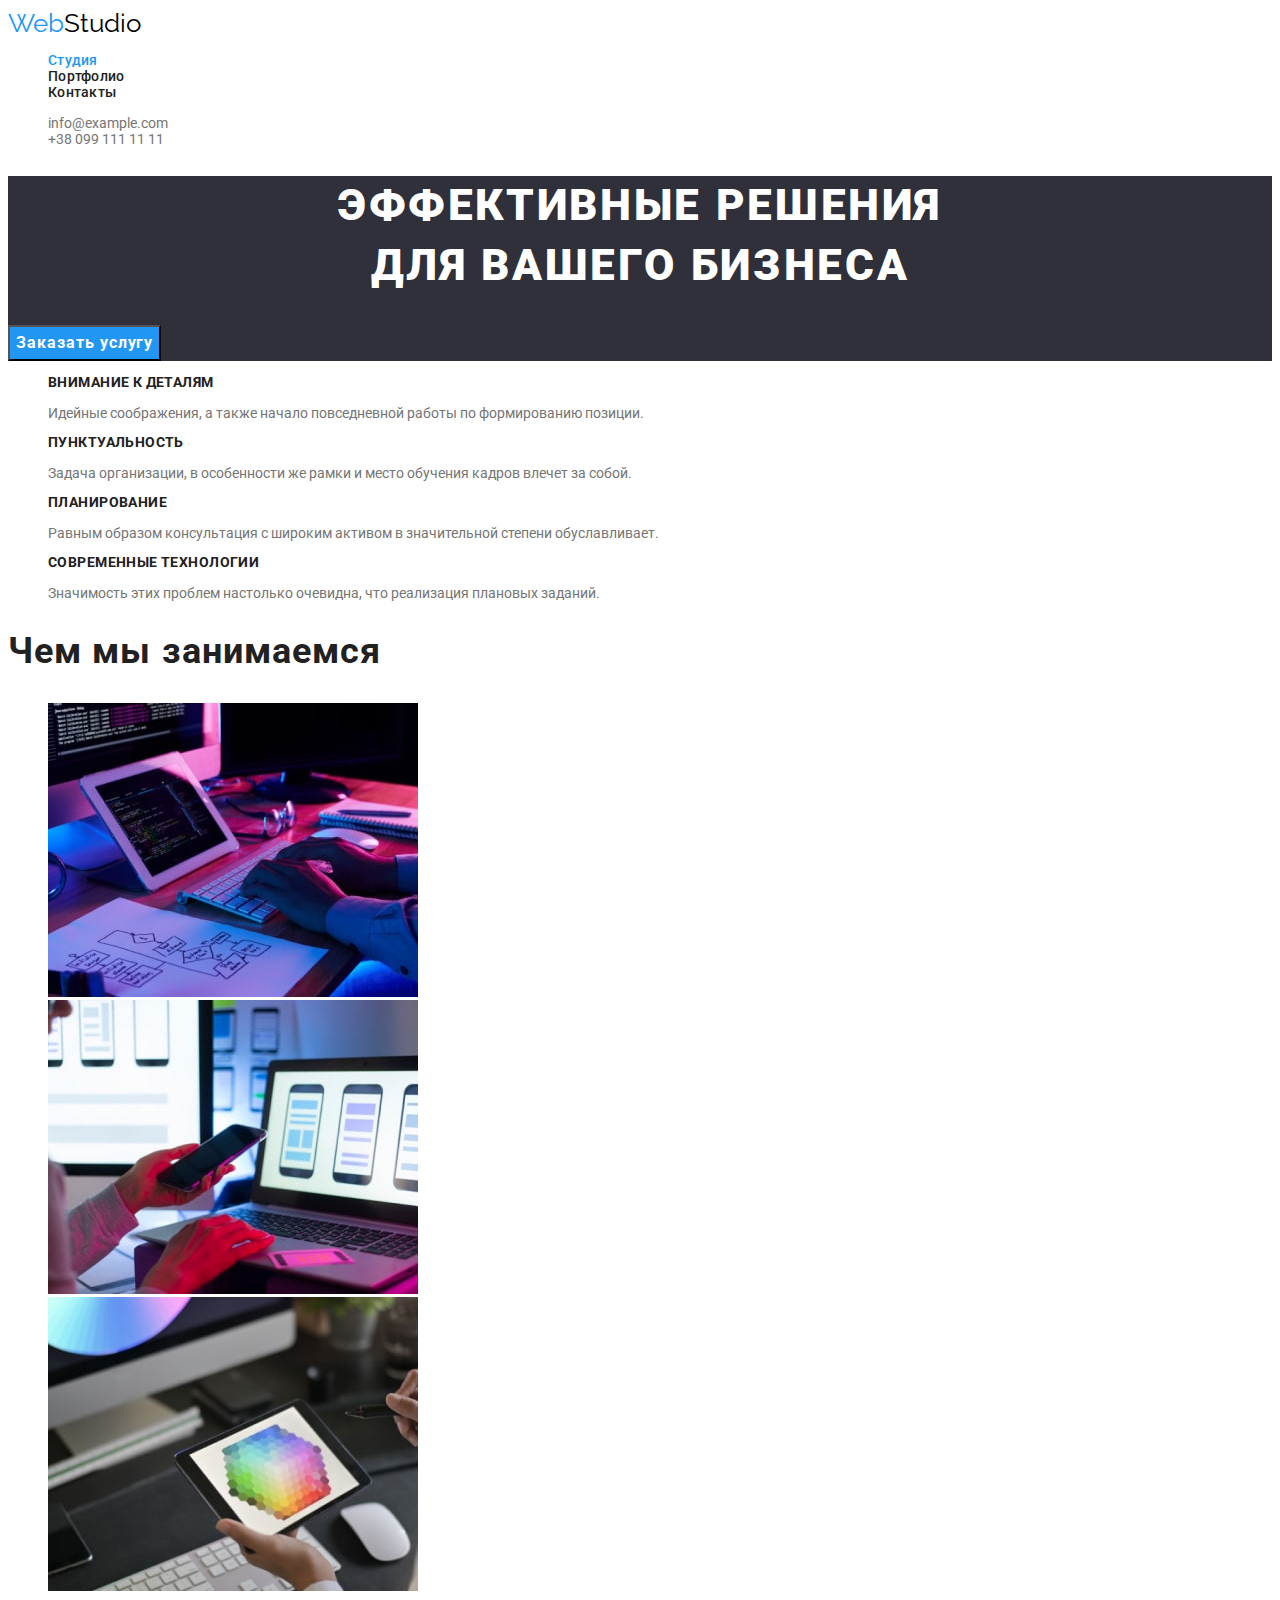
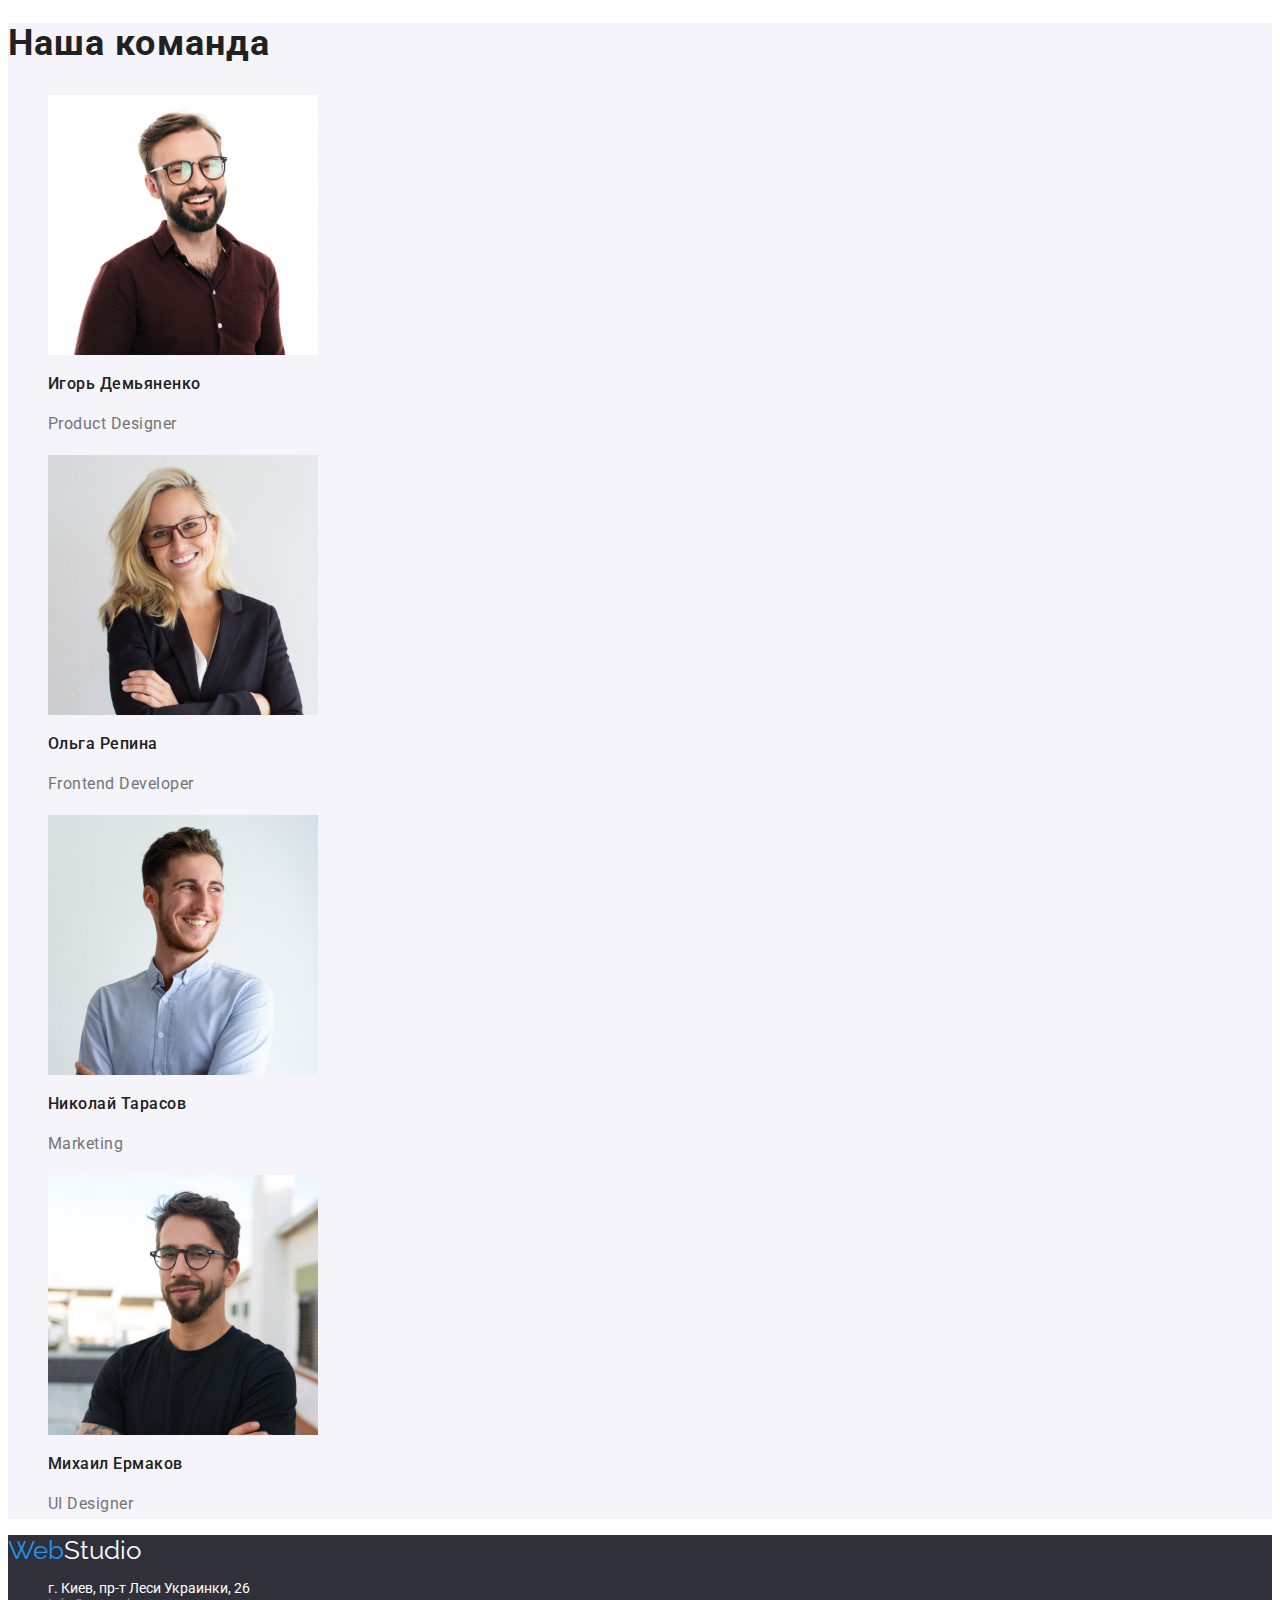
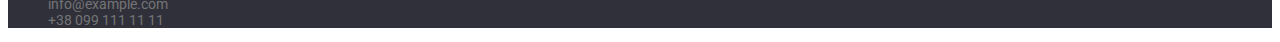
==== index.html @ 63ef331a "Початок роботи з Домашнім завданням № 3" ====
<!DOCTYPE html>
<html lang="ru">
  <!-------- Цей файл є домашнім завданням № 2--------------->
  <head>
    <meta charset="UTF-8" />
    <meta http-equiv="X-UA-Compatible" content="IE=edge" />
    <meta name="viewport" content="width=device-width, initial-scale=1.0" />
    <link rel="preconnect" href="https://fonts.googleapis.com" />
    <link rel="preconnect" href="https://fonts.gstatic.com" crossorigin />
    <link
      href="https://fonts.googleapis.com/css2?family=Raleway:wght@700&family=Roboto:wght@400;500;700;900&display=swap"
      rel="stylesheet"
    />
    <!-- <link rel="stylesheet" href="./css/reset.css" /> -->
    <link
      rel="stylesheet"
      href="https://github.com/sindresorhus/modern-normalize/blob/main/modern-normalize.css"
    />
    <link rel="stylesheet" href="./css/styles.css" />
    <title>WebStudio</title>
  </head>
  <body>
    <!-------------------- Шапка ------------------------>
    <header>
      <nav>
        <a class="logo" href="./index.html" lang="en"
          >Web<span class="logo-bl">Studio</span></a
        >
        <ul class="site-navigatioin">
          <li>
            <a href="./index.html" class="link link-studio current">Студия</a>
          </li>
          <li>
            <a href="./portfolio.html" class="link link-portfolio">Портфолио</a>
          </li>
          <li>
            <a href="#contacts" class="link link-contacts">Контакты</a>
          </li>
        </ul>
      </nav>
      <ul class="list">
        <li>
          <a href="mailto:info@example.com" class="link link-mail"
            >info@example.com</a
          >
        </li>
        <li>
          <a href="tel:+380991111111" class="link link-tel"
            >+38 099 111 11 11</a
          >
        </li>
      </ul>
    </header>
    <!------------- Основний контент ------------------>
    <main>
      <section class="hero">
        <h1 class="title title-hero">
          Эффективные решения<br />для вашего бизнеса
        </h1>
        <button type="button" class="btn-text">Заказать услугу</button>
      </section>
      <!-- Секція особенности -->
      <section class="features">
        <h2 class="hidden-title">Особенности</h2>
        <ul class="features-list list">
          <li>
            <h3 class="features-list-title">Внимание к деталям</h3>
            <p>
              Идейные соображения, а также начало повседневной работы по
              формированию позиции.
            </p>
          </li>
          <li>
            <h3 class="features-list-title">Пунктуальность</h3>
            <p>
              Задача организации, в особенности же рамки и место обучения кадров
              влечет за собой.
            </p>
          </li>
          <li>
            <h3 class="features-list-title">Планирование</h3>
            <p>
              Равным образом консультация с широким активом в значительной
              степени обуславливает.
            </p>
          </li>
          <li>
            <h3 class="features-list-title">Современные технологии</h3>
            <p>
              Значимость этих проблем настолько очевидна, что реализация
              плановых заданий.
            </p>
          </li>
        </ul>
      </section>
      <!---------------------------- Секція Чим ми займаємось ------------------------------>
      <section class="our-work">
        <h2 class="we-intereses">Чем мы занимаемся</h2>
        <ul class="list">
          <li>
            <img
              src="./images/img-1-min.jpg"
              alt="Специалист набирает текст на клавиатуре"
              width="370"
            />
          </li>
          <li>
            <img
              src="./images/img-2-min.jpg"
              alt="Специалист на ноутбуке создает приложение для мобильних устройств"
              width="370"
            />
          </li>
          <li>
            <img
              src="./images/img-3-min.jpg"
              alt="Специалист держит в руке планшетное устройство с изображением цветовой палитры"
              width="370"
            />
          </li>
        </ul>
      </section>
      <!----------------------------- Секція Наша команда--------------------------- -->
      <section class="our-team">
        <h2 class="our-team-text">Наша команда</h2>
        <ul class="list">
          <li>
            <img
              src="./images/img-igor-min.jpg"
              alt="Фотокарточка Игоря Демьяненко"
              width="270"
            />
            <h3 class="name-person">Игорь Демьяненко</h3>
            <p class="position" lang="en">Product Designer</p>
          </li>
          <li>
            <img
              src="./images/img-olga-min.jpg"
              alt="Фотокарточка Ольги Репиной"
              width="270"
            />
            <h3 class="name-person">Ольга Репина</h3>
            <p class="position" lang="en">Frontend Developer</p>
          </li>
          <li>
            <img
              src="./images/img-nikolaj-min.jpg"
              alt="Фотокарточка Николая Тарасова"
              width="270"
            />
            <h3 class="name-person">Николай Тарасов</h3>
            <p class="position" lang="en">Marketing</p>
          </li>
          <li>
            <img
              src="./images/img-miha-min.jpg"
              alt="Фотокарточка Михаила Ермакова"
              width="270"
            />
            <h3 class="name-person">Михаил Ермаков</h3>
            <p class="position" lang="en">UI Designer</p>
          </li>
        </ul>
      </section>
    </main>
    <!---------------------------------- Підвал з контакатами ----------------------------->
    <footer class="footer-site">
      <a class="logo" href="./index.html"
        >Web<span class="logo-wh">Studio</span></a
      >

      <address id="contacts" class="current">
        <ul class="list-contacts list">
          <li>
            <a
              href="https://www.google.com/maps/place/%D0%B1%D1%83%D0%BB%D1%8C%D0%B2%D0%B0%D1%80+%D0%9B%D0%B5%D1%81%D1%96+%D0%A3%D0%BA%D1%80%D0%B0%D1%97%D0%BD%D0%BA%D0%B8,+26,+%D0%9A%D0%B8%D1%97%D0%B2,+02000/@50.4265807,30.5361971,17z/data=!3m1!4b1!4m5!3m4!1s0x40d4cf0e033ecbe9:0x57a4dffefec77da0!8m2!3d50.4265807!4d30.5383858"
              target="_blank"
              rel="noopener, noreferrer"
              class="link link-map"
              >г. Киев, пр-т Леси Украинки, 26</a
            >
          </li>
          <li>
            <a href="mailto:info@example.com" class="link link-mail"
              >info@example.com</a
            >
          </li>
          <li>
            <a href="tel:+380991111111" class="link link-tel"
              >+38 099 111 11 11</a
            >
          </li>
        </ul>
      </address>
    </footer>
  </body>
</html>
---- css/styles.css ----
body {
  font-family: "Roboto", sans-serif;
  color: var(--basic-text);
  background-color: var(--color-logo-wh);
  font-size: 14px;
}

.hidden-title {
  width: 1px;
  height: 1px;
  overflow: hidden;
  margin: 0;
  opacity: 0;
  margin-top: -1px;
}

:root {
  --accent-color: #2196f3;
  --color-logo-bl: #000000;
  --color-logo-wh: #ffffff;
  --color-title: #212121;
  --basic-text: #757575;
  --color-background: #2f303a;
  --background-wh: #f5f4fa;
}

.logo {
  color: var(--accent-color);
  font-family: "Raleway", sans-serif;
  font-size: 26px;
  line-height: 1.19;
  text-decoration: none;
}

.logo-bl {
  color: var(--color-logo-bl);
}

.logo-wh {
  color: var(--color-logo-wh);
}

.site-navigatioin {
  list-style: none;
  font-weight: 500;
  font-size: 14px;
  line-height: 1.14;
  letter-spacing: 0.02em;
}

.link-studio,
.link-portfolio,
.link-contacts {
  color: var(--color-title);
}

.list {
  list-style: none;
  text-decoration: none;
}

.link {
  text-decoration: none;
  font-style: normal;
}

.link:hover,
.link:focus {
  color: var(--accent-color);
}

.link:corner-present(link) {
  color-adjust: var(--accent-color);
}

.link:current(link) {
  color: var(--accent-color);
}

.link-tel,
.link-mail {
  color: var(--basic-text);
}

/* Подвал сайта */

.footer-site {
  background-color: #2f303a;
}

.link-map {
  color: #ffffff;
}

.current {
  color: var(--accent-color);
}

.hero {
  background-color: var(--color-background);
}

.title-hero {
  color: var(--color-logo-wh);
  font-weight: 900;
  font-size: 44px;
  line-height: 1.36;
  text-align: center;
  letter-spacing: 0.06em;
  text-transform: uppercase;
}

.btn-text {
  background-color: var(--accent-color);
  color: var(--color-logo-wh);
  font-family: inherit;
  font-weight: 700;
  font-size: 16px;
  line-height: 1.87;
  letter-spacing: 0.06em;
  cursor: pointer;
}

.features-list-title {
  font-weight: 700;
  font-size: 14px;
  line-height: 1.14;
  letter-spacing: 0.03em;
  text-transform: uppercase;
  color: var(--color-title);
}

.we-intereses,
.our-team-text {
  font-weight: 700;
  font-size: 36px;
  line-height: 1.16;
  letter-spacing: 0.03em;
  color: var(--color-title);
}

.our-team {
  background-color: var(--background-wh);
}

.name-person {
  font-weight: 500;
  font-size: 16px;
  line-height: 1.19;
  letter-spacing: 0.03em;
  color: var(--color-title);
}

.position {
  font-size: 16px;
  line-height: 1.87;
  letter-spacing: 0.03em;
}

/*            Портфолио                */

.btn-filter {
  font-family: inherit;
  font-weight: 500;
  font-size: 16px;
  line-height: 1.62;
  text-align: center;
  letter-spacing: 0.03em;
  cursor: pointer;
  color: var(--color-title);
}

.btn-filter:hover,
.btn-filter:focus {
  color: var(--color-logo-wh);
  background-color: var(--accent-color);
}

.btn-text:hover,
.btn-text:focus {
  color: var(--color-logo-wh);
  background-color: #188ce8;
}

.name-project {
  font-size: 18px;
  line-height: 2;
  letter-spacing: 0.06em;
  color: var(--color-title);
}

.type-project {
  font-size: 16px;
  line-height: 1.87;
  letter-spacing: 0.03em;
  color: var(--basic-text);
}
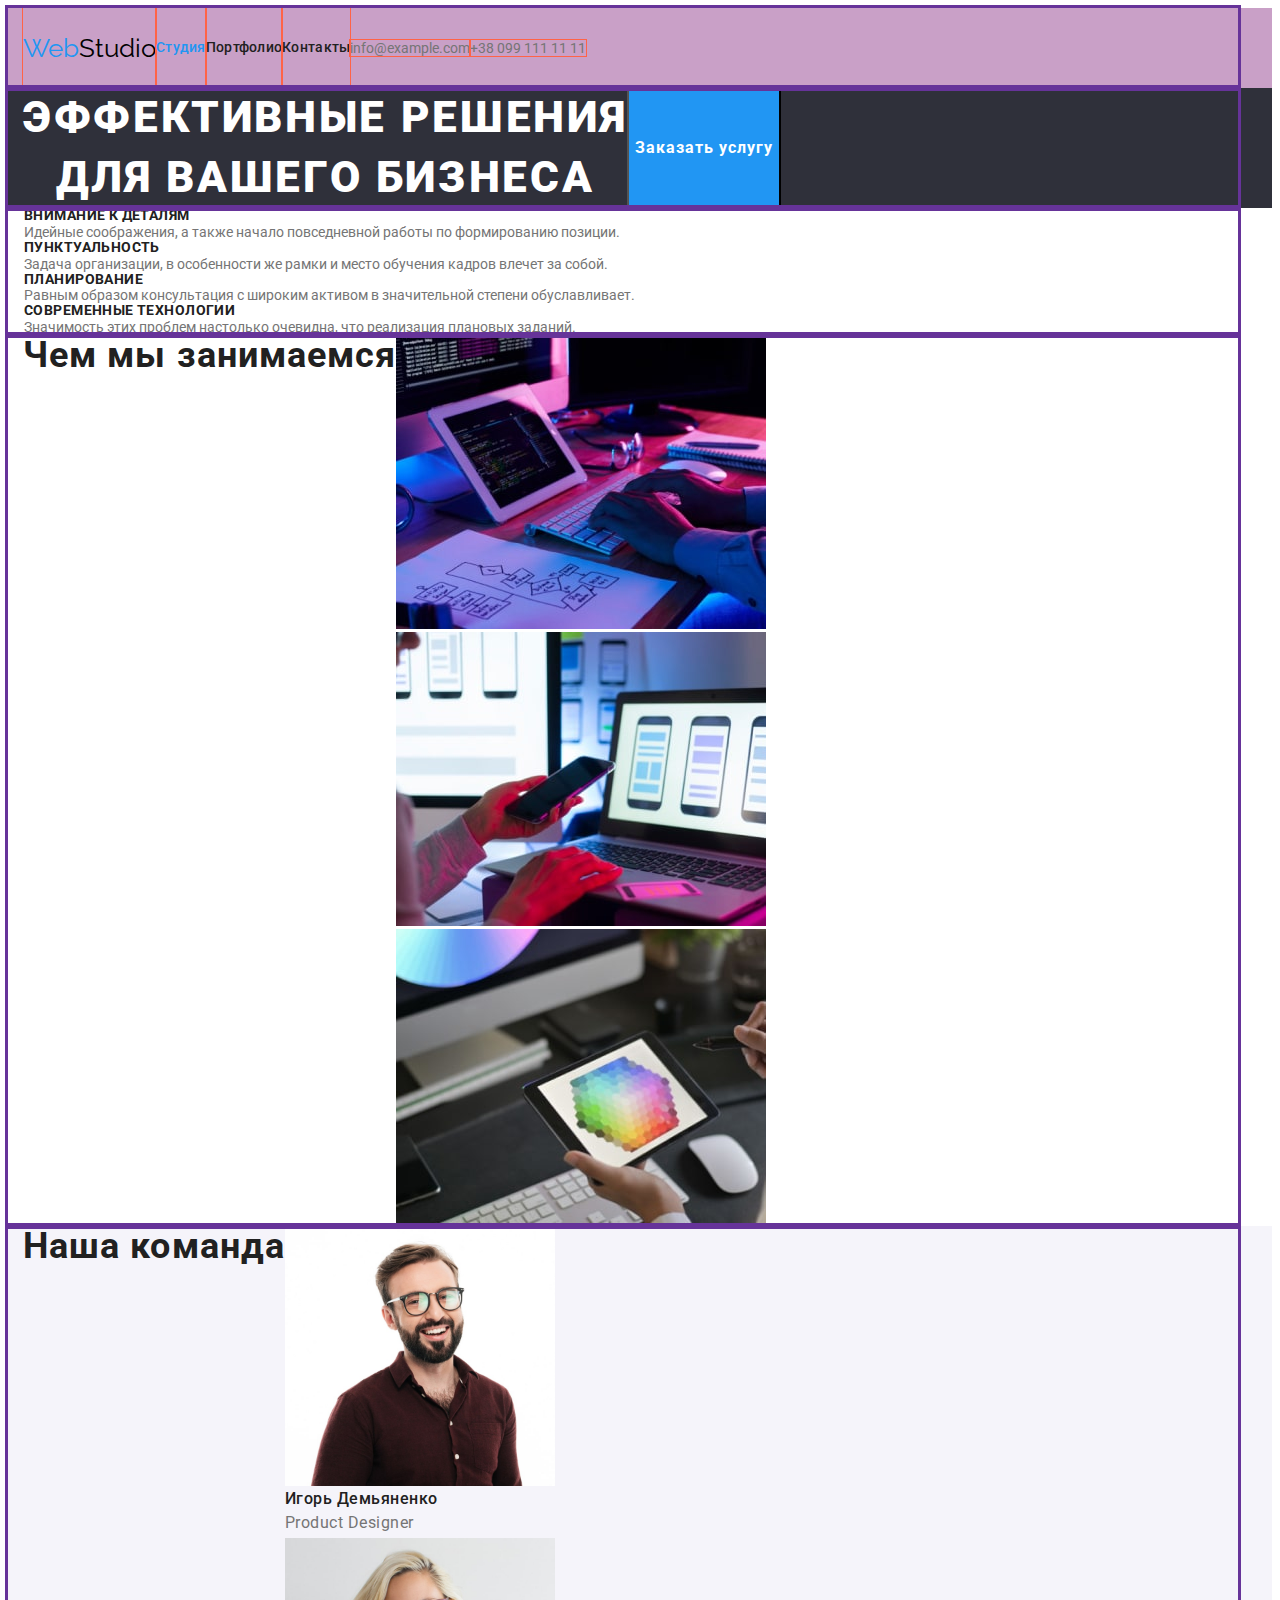
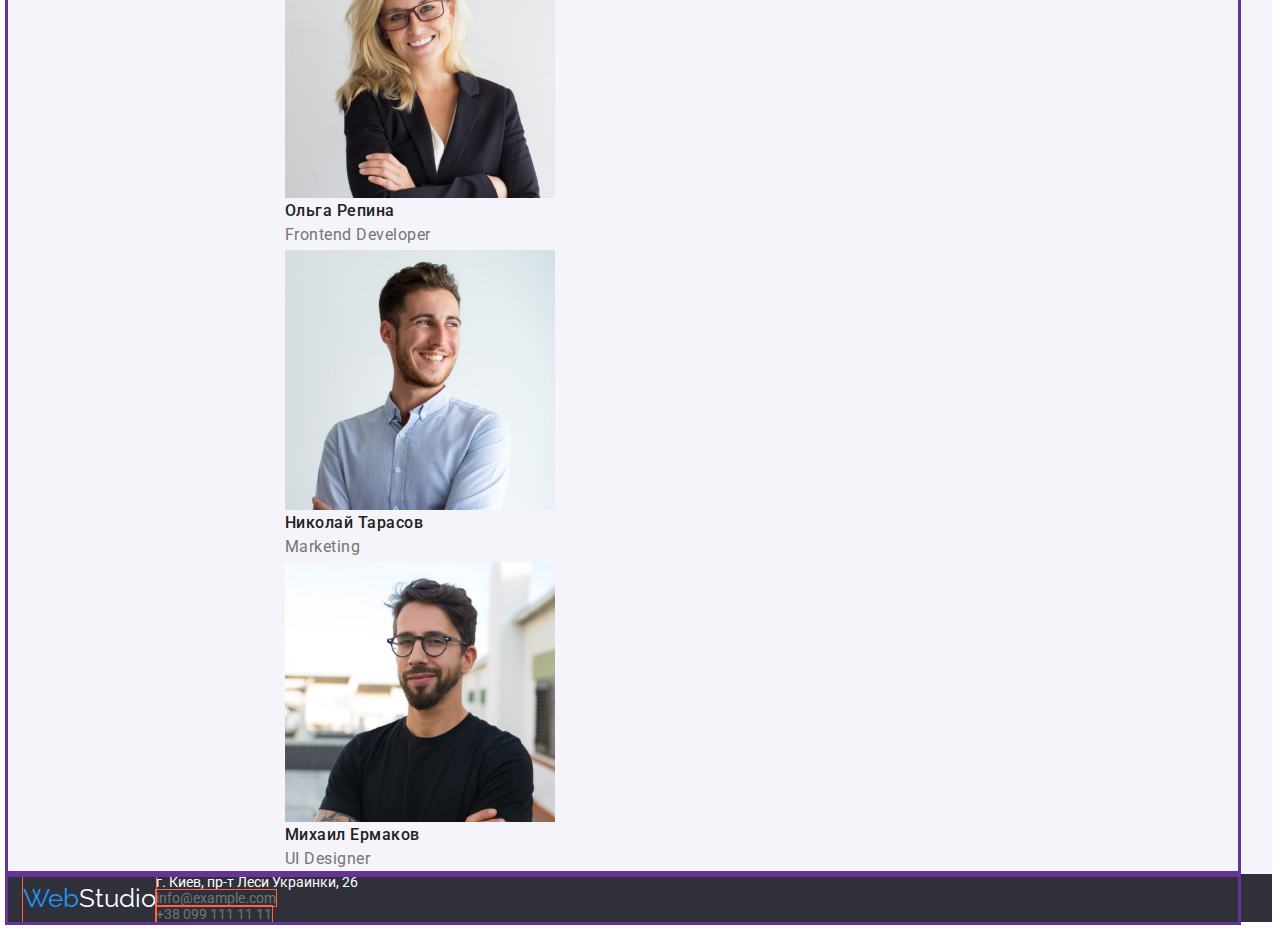
==== commit 01310054: "DZ 3 v. 1.0" ====
--- a/index.html
+++ b/index.html
@@ -1,6 +1,6 @@
 <!DOCTYPE html>
 <html lang="ru">
-  <!-------- Цей файл є домашнім завданням № 2--------------->
+  <!-- Цей файл є домашнім завданням № 3-->
   <head>
     <meta charset="UTF-8" />
     <meta http-equiv="X-UA-Compatible" content="IE=edge" />
@@ -14,172 +14,37 @@
     <!-- <link rel="stylesheet" href="./css/reset.css" /> -->
     <link
       rel="stylesheet"
-      href="https://github.com/sindresorhus/modern-normalize/blob/main/modern-normalize.css"
+      href="https://cdnjs.cloudflare.com/ajax/libs/modern-normalize/1.1.0/modern-normalize.min.css"
+      integrity="sha512-wpPYUAdjBVSE4KJnH1VR1HeZfpl1ub8YT/NKx4PuQ5NmX2tKuGu6U/JRp5y+Y8XG2tV+wKQpNHVUX03MfMFn9Q=="
+      crossorigin="anonymous"
+      referrerpolicy="no-referrer"
     />
     <link rel="stylesheet" href="./css/styles.css" />
     <title>WebStudio</title>
   </head>
   <body>
-    <!-------------------- Шапка ------------------------>
+    <!----------- Шапка ------------>
     <header>
-      <nav>
-        <a class="logo" href="./index.html" lang="en"
-          >Web<span class="logo-bl">Studio</span></a
-        >
-        <ul class="site-navigatioin">
-          <li>
-            <a href="./index.html" class="link link-studio current">Студия</a>
-          </li>
-          <li>
-            <a href="./portfolio.html" class="link link-portfolio">Портфолио</a>
-          </li>
-          <li>
-            <a href="#contacts" class="link link-contacts">Контакты</a>
-          </li>
-        </ul>
-      </nav>
-      <ul class="list">
-        <li>
-          <a href="mailto:info@example.com" class="link link-mail"
-            >info@example.com</a
+      <div class="container container-header">
+        <nav class="navigation">
+          <a class="logo link logo-link" href="./index.html" lang="en"
+            >Web<span class="logo-bl">Studio</span></a
           >
-        </li>
-        <li>
-          <a href="tel:+380991111111" class="link link-tel"
-            >+38 099 111 11 11</a
-          >
-        </li>
-      </ul>
-    </header>
-    <!------------- Основний контент ------------------>
-    <main>
-      <section class="hero">
-        <h1 class="title title-hero">
-          Эффективные решения<br />для вашего бизнеса
-        </h1>
-        <button type="button" class="btn-text">Заказать услугу</button>
-      </section>
-      <!-- Секція особенности -->
-      <section class="features">
-        <h2 class="hidden-title">Особенности</h2>
-        <ul class="features-list list">
-          <li>
-            <h3 class="features-list-title">Внимание к деталям</h3>
-            <p>
-              Идейные соображения, а также начало повседневной работы по
-              формированию позиции.
-            </p>
-          </li>
-          <li>
-            <h3 class="features-list-title">Пунктуальность</h3>
-            <p>
-              Задача организации, в особенности же рамки и место обучения кадров
-              влечет за собой.
-            </p>
-          </li>
-          <li>
-            <h3 class="features-list-title">Планирование</h3>
-            <p>
-              Равным образом консультация с широким активом в значительной
-              степени обуславливает.
-            </p>
-          </li>
-          <li>
-            <h3 class="features-list-title">Современные технологии</h3>
-            <p>
-              Значимость этих проблем настолько очевидна, что реализация
-              плановых заданий.
-            </p>
-          </li>
-        </ul>
-      </section>
-      <!---------------------------- Секція Чим ми займаємось ------------------------------>
-      <section class="our-work">
-        <h2 class="we-intereses">Чем мы занимаемся</h2>
-        <ul class="list">
-          <li>
-            <img
-              src="./images/img-1-min.jpg"
-              alt="Специалист набирает текст на клавиатуре"
-              width="370"
-            />
-          </li>
-          <li>
-            <img
-              src="./images/img-2-min.jpg"
-              alt="Специалист на ноутбуке создает приложение для мобильних устройств"
-              width="370"
-            />
-          </li>
-          <li>
-            <img
-              src="./images/img-3-min.jpg"
-              alt="Специалист держит в руке планшетное устройство с изображением цветовой палитры"
-              width="370"
-            />
-          </li>
-        </ul>
-      </section>
-      <!----------------------------- Секція Наша команда--------------------------- -->
-      <section class="our-team">
-        <h2 class="our-team-text">Наша команда</h2>
-        <ul class="list">
-          <li>
-            <img
-              src="./images/img-igor-min.jpg"
-              alt="Фотокарточка Игоря Демьяненко"
-              width="270"
-            />
-            <h3 class="name-person">Игорь Демьяненко</h3>
-            <p class="position" lang="en">Product Designer</p>
-          </li>
-          <li>
-            <img
-              src="./images/img-olga-min.jpg"
-              alt="Фотокарточка Ольги Репиной"
-              width="270"
-            />
-            <h3 class="name-person">Ольга Репина</h3>
-            <p class="position" lang="en">Frontend Developer</p>
-          </li>
-          <li>
-            <img
-              src="./images/img-nikolaj-min.jpg"
-              alt="Фотокарточка Николая Тарасова"
-              width="270"
-            />
-            <h3 class="name-person">Николай Тарасов</h3>
-            <p class="position" lang="en">Marketing</p>
-          </li>
-          <li>
-            <img
-              src="./images/img-miha-min.jpg"
-              alt="Фотокарточка Михаила Ермакова"
-              width="270"
-            />
-            <h3 class="name-person">Михаил Ермаков</h3>
-            <p class="position" lang="en">UI Designer</p>
-          </li>
-        </ul>
-      </section>
-    </main>
-    <!---------------------------------- Підвал з контакатами ----------------------------->
-    <footer class="footer-site">
-      <a class="logo" href="./index.html"
-        >Web<span class="logo-wh">Studio</span></a
-      >
-
-      <address id="contacts" class="current">
-        <ul class="list-contacts list">
-          <li>
-            <a
-              href="https://www.google.com/maps/place/%D0%B1%D1%83%D0%BB%D1%8C%D0%B2%D0%B0%D1%80+%D0%9B%D0%B5%D1%81%D1%96+%D0%A3%D0%BA%D1%80%D0%B0%D1%97%D0%BD%D0%BA%D0%B8,+26,+%D0%9A%D0%B8%D1%97%D0%B2,+02000/@50.4265807,30.5361971,17z/data=!3m1!4b1!4m5!3m4!1s0x40d4cf0e033ecbe9:0x57a4dffefec77da0!8m2!3d50.4265807!4d30.5383858"
-              target="_blank"
-              rel="noopener, noreferrer"
-              class="link link-map"
-              >г. Киев, пр-т Леси Украинки, 26</a
-            >
-          </li>
+          <ul class="site-navigatioin">
+            <li class="site-nav-item">
+              <a href="./index.html" class="link link-studio current">Студия</a>
+            </li>
+            <li class="site-nav-item">
+              <a href="./portfolio.html" class="link link-portfolio"
+                >Портфолио</a
+              >
+            </li>
+            <li class="site-nav-item">
+              <a href="#contacts" class="link link-contacts">Контакты</a>
+            </li>
+          </ul>
+        </nav>
+        <ul class="list mail-tel">
           <li>
             <a href="mailto:info@example.com" class="link link-mail"
               >info@example.com</a
@@ -191,7 +56,163 @@
             >
           </li>
         </ul>
-      </address>
+      </div>
+    </header>
+
+    <!------------- Основний контент ------------------>
+    <main>
+      <section class="hero">
+        <div class="container">
+          <h1 class="title title-hero">
+            Эффективные решения<br />для вашего бизнеса
+          </h1>
+          <button type="button" class="btn-text">Заказать услугу</button>
+        </div>
+      </section>
+
+      <!-- Секція особенности -->
+      <section class="features">
+        <div class="container">
+          <h2 class="hidden-title">Особенности</h2>
+          <ul class="features-list list">
+            <li>
+              <h3 class="features-list-title">Внимание к деталям</h3>
+              <p>
+                Идейные соображения, а также начало повседневной работы по
+                формированию позиции.
+              </p>
+            </li>
+            <li>
+              <h3 class="features-list-title">Пунктуальность</h3>
+              <p>
+                Задача организации, в особенности же рамки и место обучения
+                кадров влечет за собой.
+              </p>
+            </li>
+            <li>
+              <h3 class="features-list-title">Планирование</h3>
+              <p>
+                Равным образом консультация с широким активом в значительной
+                степени обуславливает.
+              </p>
+            </li>
+            <li>
+              <h3 class="features-list-title">Современные технологии</h3>
+              <p>
+                Значимость этих проблем настолько очевидна, что реализация
+                плановых заданий.
+              </p>
+            </li>
+          </ul>
+        </div>
+      </section>
+      <!-------------- Секція Чим ми займаємось ------------------>
+      <section class="our-work">
+        <div class="container">
+          <h2 class="we-intereses">Чем мы занимаемся</h2>
+          <ul class="list">
+            <li>
+              <img
+                src="./images/img-1-min.jpg"
+                alt="Специалист набирает текст на клавиатуре"
+                width="370"
+              />
+            </li>
+            <li>
+              <img
+                src="./images/img-2-min.jpg"
+                alt="Специалист на ноутбуке создает приложение для мобильних устройств"
+                width="370"
+              />
+            </li>
+            <li>
+              <img
+                src="./images/img-3-min.jpg"
+                alt="Специалист держит в руке планшетное устройство с изображением цветовой палитры"
+                width="370"
+              />
+            </li>
+          </ul>
+        </div>
+      </section>
+
+      <!----------- Секція Наша команда------------------>
+
+      <section class="our-team">
+        <div class="container">
+          <h2 class="our-team-text">Наша команда</h2>
+          <ul class="list">
+            <li>
+              <img
+                src="./images/img-igor-min.jpg"
+                alt="Фотокарточка Игоря Демьяненко"
+                width="270"
+              />
+              <h3 class="name-person">Игорь Демьяненко</h3>
+              <p class="position" lang="en">Product Designer</p>
+            </li>
+            <li>
+              <img
+                src="./images/img-olga-min.jpg"
+                alt="Фотокарточка Ольги Репиной"
+                width="270"
+              />
+              <h3 class="name-person">Ольга Репина</h3>
+              <p class="position" lang="en">Frontend Developer</p>
+            </li>
+            <li>
+              <img
+                src="./images/img-nikolaj-min.jpg"
+                alt="Фотокарточка Николая Тарасова"
+                width="270"
+              />
+              <h3 class="name-person">Николай Тарасов</h3>
+              <p class="position" lang="en">Marketing</p>
+            </li>
+            <li>
+              <img
+                src="./images/img-miha-min.jpg"
+                alt="Фотокарточка Михаила Ермакова"
+                width="270"
+              />
+              <h3 class="name-person">Михаил Ермаков</h3>
+              <p class="position" lang="en">UI Designer</p>
+            </li>
+          </ul>
+        </div>
+      </section>
+    </main>
+    <!--------------------------------- Підвал з контакатами ----------------------------->
+    <footer class="footer-site">
+      <div class="container">
+        <a class="logo" href="./index.html"
+          >Web<span class="logo-wh">Studio</span></a
+        >
+
+        <address id="contacts" class="current">
+          <ul class="list-contacts list">
+            <li>
+              <a
+                href="https://www.google.com/maps/place/%D0%B1%D1%83%D0%BB%D1%8C%D0%B2%D0%B0%D1%80+%D0%9B%D0%B5%D1%81%D1%96+%D0%A3%D0%BA%D1%80%D0%B0%D1%97%D0%BD%D0%BA%D0%B8,+26,+%D0%9A%D0%B8%D1%97%D0%B2,+02000/@50.4265807,30.5361971,17z/data=!3m1!4b1!4m5!3m4!1s0x40d4cf0e033ecbe9:0x57a4dffefec77da0!8m2!3d50.4265807!4d30.5383858"
+                target="_blank"
+                rel="noopener, noreferrer"
+                class="link link-map"
+                >г. Киев, пр-т Леси Украинки, 26</a
+              >
+            </li>
+            <li>
+              <a href="mailto:info@example.com" class="link link-mail"
+                >info@example.com</a
+              >
+            </li>
+            <li>
+              <a href="tel:+380991111111" class="link link-tel"
+                >+38 099 111 11 11</a
+              >
+            </li>
+          </ul>
+        </address>
+      </div>
     </footer>
   </body>
 </html>
--- a/css/styles.css
+++ b/css/styles.css
@@ -12,6 +12,23 @@
   margin: 0;
   opacity: 0;
   margin-top: -1px;
+}
+
+h1,
+h2,
+h3,
+h4,
+h5,
+h6,
+p,
+ul {
+  margin: 0;
+  padding: 0;
+  border: 0;
+  font-size: 100%;
+  font: inherit;
+  vertical-align: baseline;
+  list-style: none;
 }
 
 :root {
@@ -24,12 +41,37 @@
   --background-wh: #f5f4fa;
 }
 
+header {
+  background-color: rgb(201, 160, 199);
+}
+
+.container {
+  width: 1200px;
+  outline: solid rebeccapurple;
+  display: flex;
+  padding: 0 15px;
+}
+
+.container-header {
+  display: flex;
+  flex-direction: row;
+  justify-content: start;
+  align-items: center;
+}
+
+.navigation {
+  display: flex;
+}
+
 .logo {
   color: var(--accent-color);
   font-family: "Raleway", sans-serif;
   font-size: 26px;
   line-height: 1.19;
   text-decoration: none;
+  display: flex;
+  align-items: center;
+  outline: solid 1px tomato;
 }
 
 .logo-bl {
@@ -41,17 +83,25 @@
 }
 
 .site-navigatioin {
-  list-style: none;
   font-weight: 500;
   font-size: 14px;
   line-height: 1.14;
   letter-spacing: 0.02em;
+  outline: tomato solid 1px;
+  display: flex;
+  align-items: center;
+}
+
+.site-nav-item {
+  outline: tomato 1px solid;
 }
 
 .link-studio,
 .link-portfolio,
 .link-contacts {
   color: var(--color-title);
+  padding: 32px 0;
+  display: block;
 }
 
 .list {
@@ -59,6 +109,11 @@
   text-decoration: none;
 }
 
+.mail-tel {
+  outline: tomato solid 1px;
+  display: flex;
+}
+
 .link {
   text-decoration: none;
   font-style: normal;
@@ -80,6 +135,7 @@
 .link-tel,
 .link-mail {
   color: var(--basic-text);
+  outline: tomato solid 1px;
 }
 
 /* Подвал сайта */
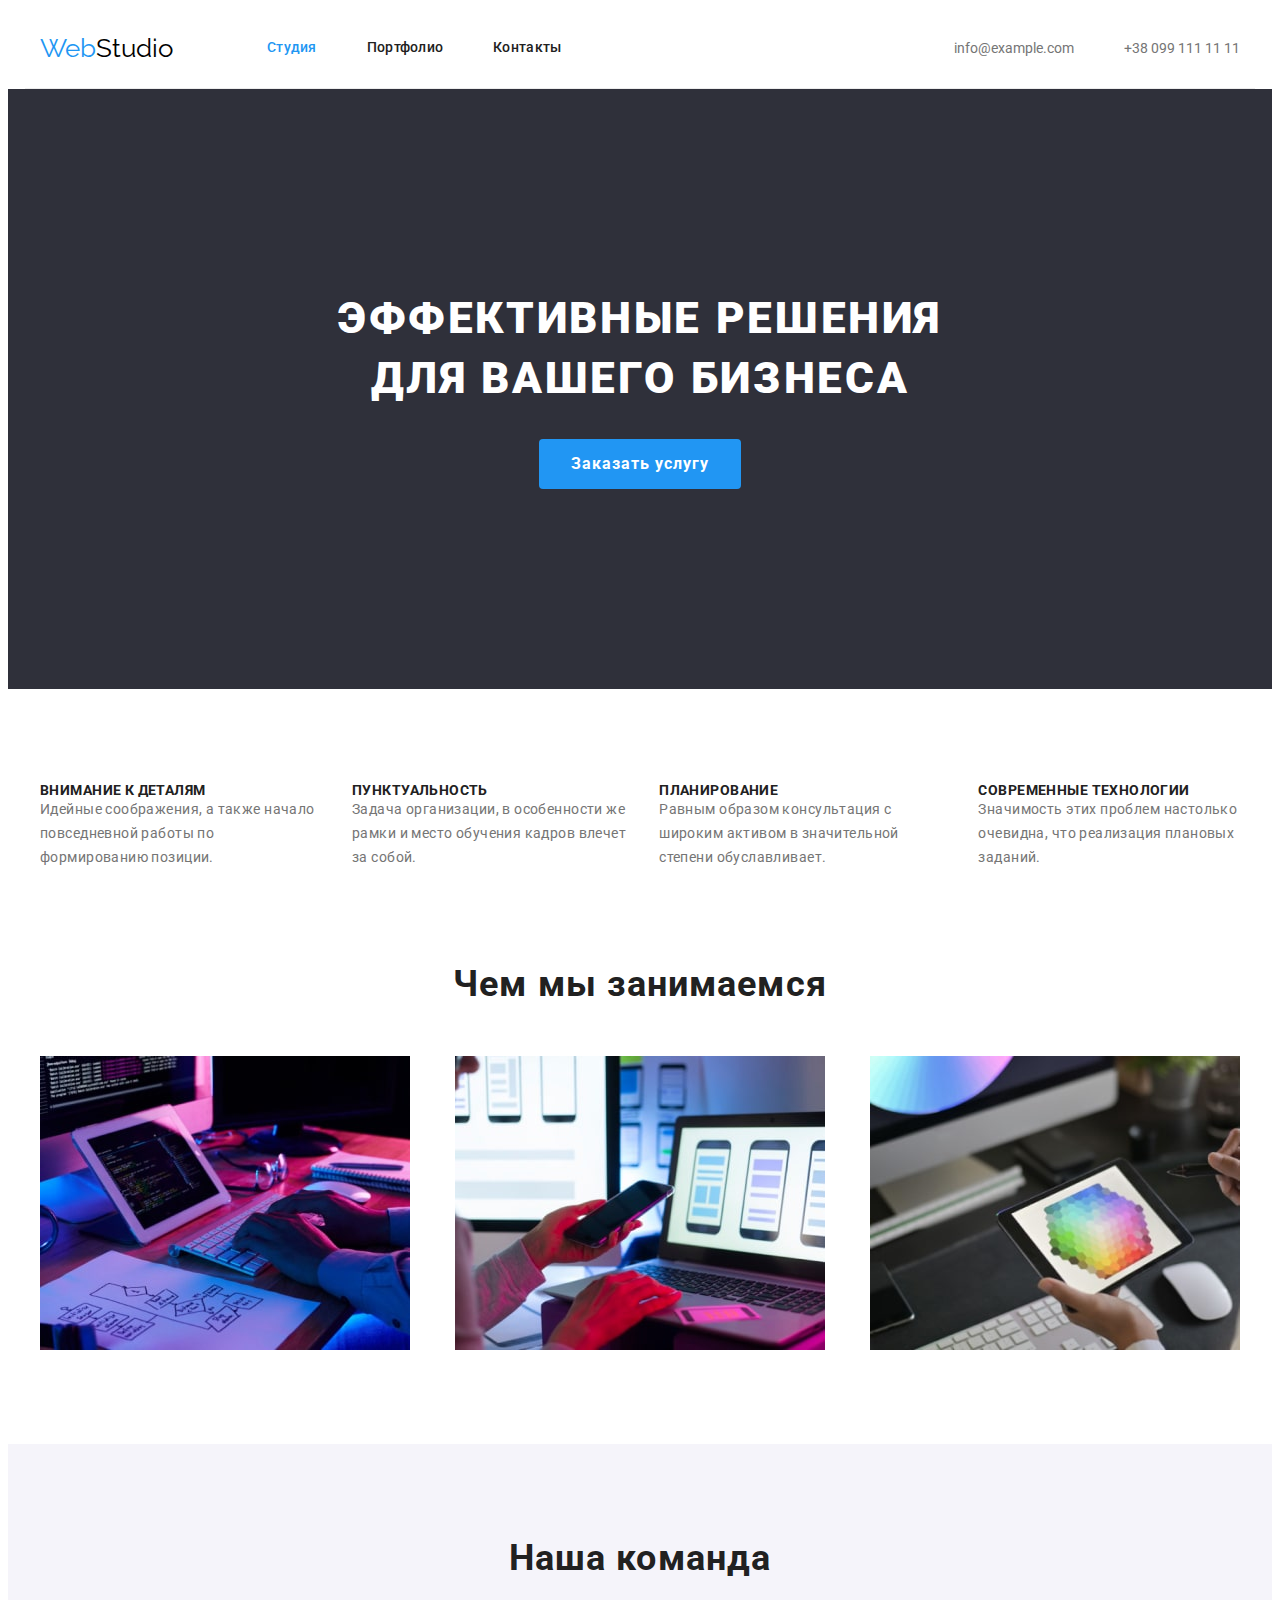
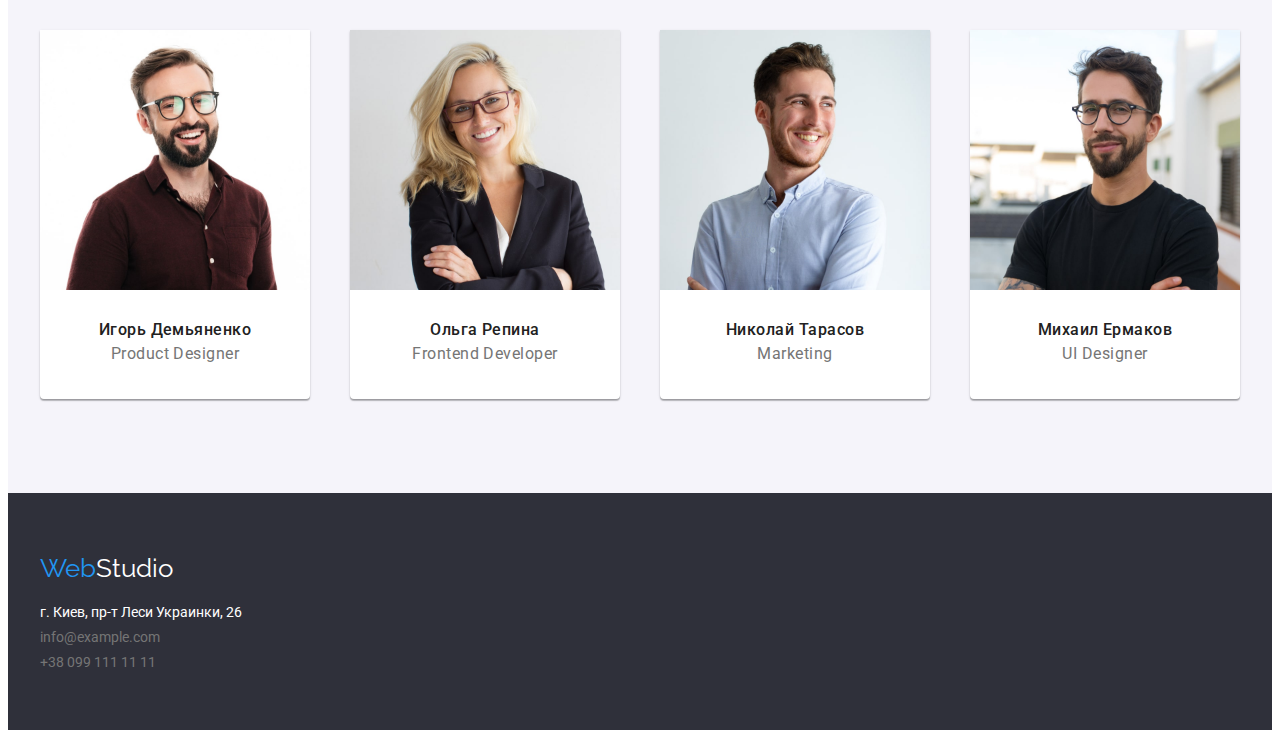
==== commit 077576d1: "DZ № 3 V 1.1" ====
--- a/index.html
+++ b/index.html
@@ -27,7 +27,7 @@
     <header>
       <div class="container container-header">
         <nav class="navigation">
-          <a class="logo link logo-link" href="./index.html" lang="en"
+          <a class="logo link" href="./index.html" lang="en"
             >Web<span class="logo-bl">Studio</span></a
           >
           <ul class="site-navigatioin">
@@ -44,13 +44,14 @@
             </li>
           </ul>
         </nav>
-        <ul class="list mail-tel">
-          <li>
+
+        <ul class="contacts-header">
+          <li class="item-contacts-header">
             <a href="mailto:info@example.com" class="link link-mail"
               >info@example.com</a
             >
           </li>
-          <li>
+          <li class="item-contacts-header">
             <a href="tel:+380991111111" class="link link-tel"
               >+38 099 111 11 11</a
             >
@@ -59,46 +60,46 @@
       </div>
     </header>
 
-    <!------------- Основний контент ------------------>
+    <!----------- Основний контент ------------->
     <main>
       <section class="hero">
         <div class="container">
           <h1 class="title title-hero">
-            Эффективные решения<br />для вашего бизнеса
+            Эффективные решения для вашего бизнеса
           </h1>
           <button type="button" class="btn-text">Заказать услугу</button>
         </div>
       </section>
 
       <!-- Секція особенности -->
-      <section class="features">
+      <section class="features section">
         <div class="container">
           <h2 class="hidden-title">Особенности</h2>
           <ul class="features-list list">
-            <li>
+            <li class="item-features-list">
               <h3 class="features-list-title">Внимание к деталям</h3>
-              <p>
+              <p class="features-list-text">
                 Идейные соображения, а также начало повседневной работы по
                 формированию позиции.
               </p>
             </li>
-            <li>
+            <li class="item-features-list">
               <h3 class="features-list-title">Пунктуальность</h3>
-              <p>
+              <p class="features-list-text">
                 Задача организации, в особенности же рамки и место обучения
                 кадров влечет за собой.
               </p>
             </li>
-            <li>
+            <li class="item-features-list">
               <h3 class="features-list-title">Планирование</h3>
-              <p>
+              <p class="features-list-text">
                 Равным образом консультация с широким активом в значительной
                 степени обуславливает.
               </p>
             </li>
-            <li>
+            <li class="item-features-list">
               <h3 class="features-list-title">Современные технологии</h3>
-              <p>
+              <p class="features-list-text">
                 Значимость этих проблем настолько очевидна, что реализация
                 плановых заданий.
               </p>
@@ -106,11 +107,11 @@
           </ul>
         </div>
       </section>
-      <!-------------- Секція Чим ми займаємось ------------------>
-      <section class="our-work">
-        <div class="container">
-          <h2 class="we-intereses">Чем мы занимаемся</h2>
-          <ul class="list">
+      <!---- Секція Чим ми займаємось ---------->
+      <section class="section we-intereses">
+        <div class="container">
+          <h2 class="we-intereses-title">Чем мы занимаемся</h2>
+          <ul class="list we-intereses-list">
             <li>
               <img
                 src="./images/img-1-min.jpg"
@@ -138,60 +139,68 @@
 
       <!----------- Секція Наша команда------------------>
 
-      <section class="our-team">
-        <div class="container">
-          <h2 class="our-team-text">Наша команда</h2>
-          <ul class="list">
-            <li>
+      <section class="our-team section">
+        <div class="container">
+          <h2 class="our-team-title">Наша команда</h2>
+          <ul class="list our-team-list">
+            <li class="our-team-list-item">
               <img
                 src="./images/img-igor-min.jpg"
                 alt="Фотокарточка Игоря Демьяненко"
                 width="270"
               />
-              <h3 class="name-person">Игорь Демьяненко</h3>
-              <p class="position" lang="en">Product Designer</p>
-            </li>
-            <li>
+              <div class="our-team-text">
+                <h3 class="name-person">Игорь Демьяненко</h3>
+                <p class="position" lang="en">Product Designer</p>
+              </div>
+            </li>
+            <li class="our-team-list-item">
               <img
                 src="./images/img-olga-min.jpg"
                 alt="Фотокарточка Ольги Репиной"
                 width="270"
               />
-              <h3 class="name-person">Ольга Репина</h3>
-              <p class="position" lang="en">Frontend Developer</p>
-            </li>
-            <li>
+              <div class="our-team-text">
+                <h3 class="name-person">Ольга Репина</h3>
+                <p class="position" lang="en">Frontend Developer</p>
+              </div>
+            </li>
+            <li class="our-team-list-item">
               <img
                 src="./images/img-nikolaj-min.jpg"
                 alt="Фотокарточка Николая Тарасова"
                 width="270"
               />
-              <h3 class="name-person">Николай Тарасов</h3>
-              <p class="position" lang="en">Marketing</p>
-            </li>
-            <li>
+              <div class="our-team-text">
+                <h3 class="name-person">Николай Тарасов</h3>
+                <p class="position" lang="en">Marketing</p>
+              </div>
+            </li>
+            <li class="our-team-list-item">
               <img
                 src="./images/img-miha-min.jpg"
                 alt="Фотокарточка Михаила Ермакова"
                 width="270"
               />
-              <h3 class="name-person">Михаил Ермаков</h3>
-              <p class="position" lang="en">UI Designer</p>
+              <div class="our-team-text">
+                <h3 class="name-person">Михаил Ермаков</h3>
+                <p class="position" lang="en">UI Designer</p>
+              </div>
             </li>
           </ul>
         </div>
       </section>
     </main>
-    <!--------------------------------- Підвал з контакатами ----------------------------->
+
+    <!-------- Підвал з контакатами ----------------->
     <footer class="footer-site">
-      <div class="container">
-        <a class="logo" href="./index.html"
+      <div class="container container-footer">
+        <a class="logo link logo-footer" href="./index.html"
           >Web<span class="logo-wh">Studio</span></a
         >
-
-        <address id="contacts" class="current">
+        <address id="contacts">
           <ul class="list-contacts list">
-            <li>
+            <li class="item-contacts-footer">
               <a
                 href="https://www.google.com/maps/place/%D0%B1%D1%83%D0%BB%D1%8C%D0%B2%D0%B0%D1%80+%D0%9B%D0%B5%D1%81%D1%96+%D0%A3%D0%BA%D1%80%D0%B0%D1%97%D0%BD%D0%BA%D0%B8,+26,+%D0%9A%D0%B8%D1%97%D0%B2,+02000/@50.4265807,30.5361971,17z/data=!3m1!4b1!4m5!3m4!1s0x40d4cf0e033ecbe9:0x57a4dffefec77da0!8m2!3d50.4265807!4d30.5383858"
                 target="_blank"
@@ -200,12 +209,12 @@
                 >г. Киев, пр-т Леси Украинки, 26</a
               >
             </li>
-            <li>
+            <li class="item-contacts-footer">
               <a href="mailto:info@example.com" class="link link-mail"
                 >info@example.com</a
               >
             </li>
-            <li>
+            <li class="item-contacts-footer">
               <a href="tel:+380991111111" class="link link-tel"
                 >+38 099 111 11 11</a
               >
--- a/css/styles.css
+++ b/css/styles.css
@@ -31,6 +31,15 @@
   list-style: none;
 }
 
+img {
+  display: block;
+}
+
+button {
+  border: none;
+  border-radius: 4px;
+}
+
 :root {
   --accent-color: #2196f3;
   --color-logo-bl: #000000;
@@ -41,22 +50,17 @@
   --background-wh: #f5f4fa;
 }
 
-header {
-  background-color: rgb(201, 160, 199);
-}
-
 .container {
   width: 1200px;
-  outline: solid rebeccapurple;
-  display: flex;
   padding: 0 15px;
+  margin: 0 auto;
 }
 
 .container-header {
   display: flex;
-  flex-direction: row;
-  justify-content: start;
+  justify-content: space-between;
   align-items: center;
+  border-bottom: 1px solid #ececec;
 }
 
 .navigation {
@@ -71,7 +75,6 @@
   text-decoration: none;
   display: flex;
   align-items: center;
-  outline: solid 1px tomato;
 }
 
 .logo-bl {
@@ -87,13 +90,13 @@
   font-size: 14px;
   line-height: 1.14;
   letter-spacing: 0.02em;
-  outline: tomato solid 1px;
   display: flex;
   align-items: center;
-}
-
-.site-nav-item {
-  outline: tomato 1px solid;
+  margin-left: 94px;
+}
+
+.site-nav-item:not(:last-child) {
+  margin-right: 50px;
 }
 
 .link-studio,
@@ -104,13 +107,11 @@
   display: block;
 }
 
-.list {
-  list-style: none;
-  text-decoration: none;
-}
-
-.mail-tel {
-  outline: tomato solid 1px;
+.item-contacts-header:not(:last-child) {
+  margin-right: 50px;
+}
+
+.contacts-header {
   display: flex;
 }
 
@@ -132,10 +133,14 @@
   color: var(--accent-color);
 }
 
+.current {
+  color: var(--accent-color);
+}
+
 .link-tel,
 .link-mail {
   color: var(--basic-text);
-  outline: tomato solid 1px;
+  display: block;
 }
 
 /* Подвал сайта */
@@ -144,16 +149,30 @@
   background-color: #2f303a;
 }
 
+.container-footer {
+  display: flex;
+  flex-direction: column;
+  align-items: flex-start;
+  padding: 60px 15px;
+}
+
+.logo-footer {
+  margin-bottom: 20px;
+}
+
 .link-map {
   color: #ffffff;
 }
 
-.current {
-  color: var(--accent-color);
-}
+.item-contacts-footer:not(:last-child) {
+  margin-bottom: 9px;
+}
+
+/*        Основний контент     */
 
 .hero {
   background-color: var(--color-background);
+  padding: 200px 0;
 }
 
 .title-hero {
@@ -164,6 +183,9 @@
   text-align: center;
   letter-spacing: 0.06em;
   text-transform: uppercase;
+  max-width: 650px;
+  margin: 0 auto;
+  margin-bottom: 30px;
 }
 
 .btn-text {
@@ -175,6 +197,26 @@
   line-height: 1.87;
   letter-spacing: 0.06em;
   cursor: pointer;
+  display: block;
+  margin: 0 auto;
+  padding: 10px 32px;
+}
+
+.section {
+  padding: 94px 0px;
+}
+
+.features {
+  padding-bottom: 0px;
+}
+
+.features-list {
+  display: flex;
+  justify-content: space-between;
+}
+
+.item-features-list:not(:last-child) {
+  margin-right: 30px;
 }
 
 .features-list-title {
@@ -185,20 +227,53 @@
   text-transform: uppercase;
   color: var(--color-title);
 }
-
-.we-intereses,
-.our-team-text {
+.features-list-text {
+  font-size: 14px;
+  line-height: 1.71;
+  letter-spacing: 0.03em;
+  color: var(--basic-text);
+}
+
+.we-intereses-title,
+.our-team-title {
   font-weight: 700;
   font-size: 36px;
   line-height: 1.16;
   letter-spacing: 0.03em;
   color: var(--color-title);
-}
+  margin-bottom: 50px;
+  text-align: center;
+}
+
+.we-intereses-list {
+  display: flex;
+  justify-content: space-between;
+}
+
+/* Секія "Наша команда" */
 
 .our-team {
   background-color: var(--background-wh);
 }
 
+.our-team-list {
+  display: flex;
+  justify-content: space-between;
+}
+
+.our-team-list-item {
+  background: #ffffff;
+  box-shadow: 0px 1px 3px rgba(0, 0, 0, 0.12), 0px 1px 1px rgba(0, 0, 0, 0.14),
+    0px 2px 1px rgba(0, 0, 0, 0.2);
+  border-radius: 0px 0px 4px 4px;
+}
+
+.our-team-text {
+  margin: 0;
+  margin: 30px auto;
+  text-align: center;
+}
+
 .name-person {
   font-weight: 500;
   font-size: 16px;
@@ -214,6 +289,16 @@
 }
 
 /*            Портфолио                */
+
+.list-button {
+  display: flex;
+  justify-content: center;
+  margin-bottom: 50px;
+}
+
+.item-list-button:not(:last-child) {
+  margin-right: 8px;
+}
 
 .btn-filter {
   font-family: inherit;
@@ -236,6 +321,13 @@
 .btn-text:focus {
   color: var(--color-logo-wh);
   background-color: #188ce8;
+}
+
+.btn-filter:hover,
+.btn-filter:focus {
+  box-shadow: 0px 3px 1px rgba(0, 0, 0, 0.1), 0px 1px 2px rgba(0, 0, 0, 0.08),
+    0px 2px 2px rgba(0, 0, 0, 0.12);
+  border-radius: 4px;
 }
 
 .name-project {
@@ -251,3 +343,22 @@
   letter-spacing: 0.03em;
   color: var(--basic-text);
 }
+
+.list-project {
+  display: flex;
+  flex-wrap: wrap;
+  margin-left: -30px;
+  margin-top: -30px;
+}
+
+.item-list-project {
+  flex-basis: calc(100% / 3 - 30px);
+  margin-left: 30px;
+  margin-top: 30px;
+}
+
+.text-project {
+  border: solid 1px #eeeeee;
+  border-top: none;
+  padding: 20px 24px;
+}
